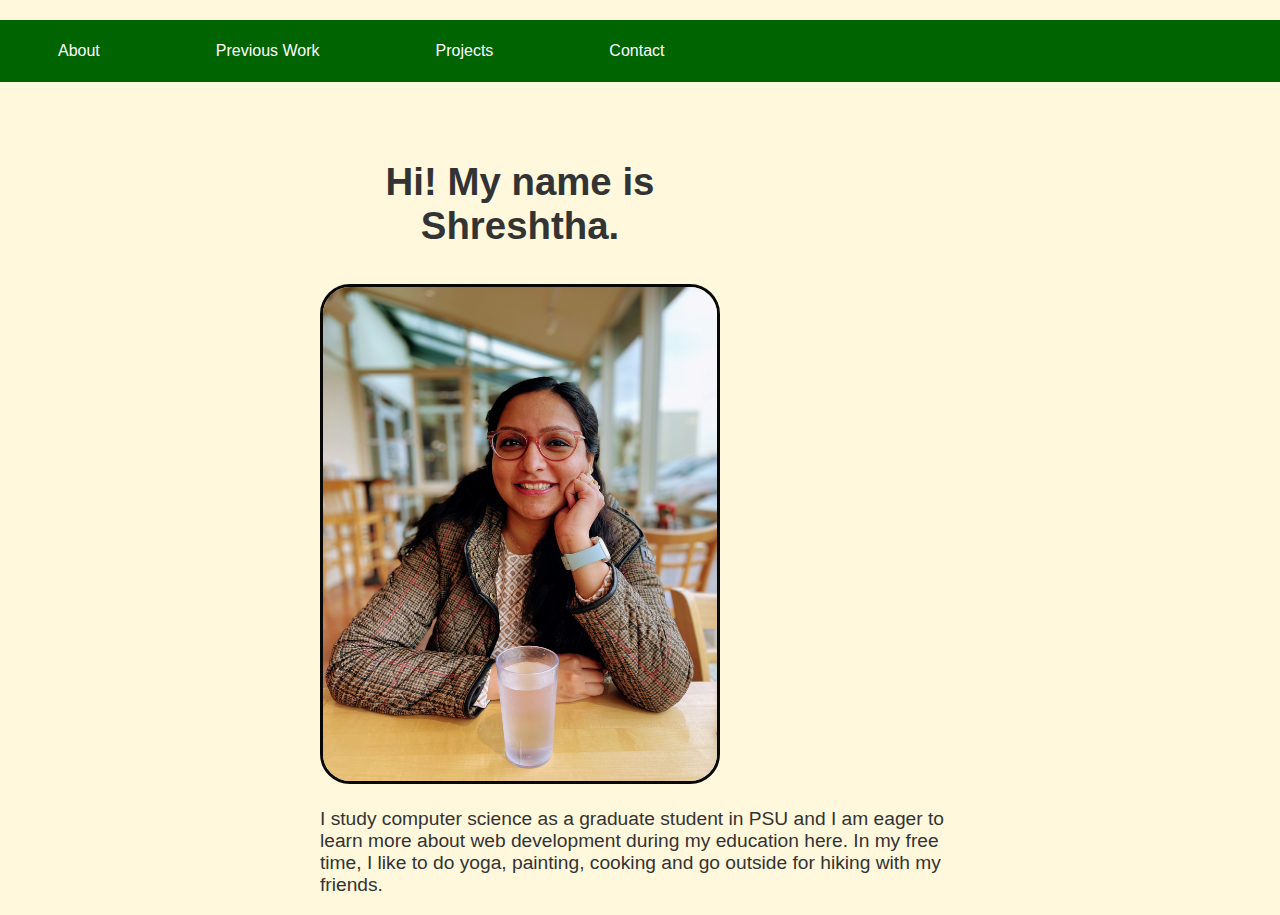
==== index.html @ 3c84b189 "added home page" ====
<!DOCTYPE html>
<html lang="en">
  <head>
    <meta charset="UTF-8" />
    <meta http-equiv="X-UA-Compatible" content="IE=edge" />
    <meta name="viewport" content="width=device-width, initial-scale=1.0" />
    <title>02 - Navbar</title>
    <link rel="stylesheet" href="styles.css" type="text/css" />
    <link rel="stylesheet" href="navbar.css" type="text/css" />
  </head>
  <body>
    <!-- <h1 class="heading">Shreshtha Siddhi</h1> -->

    <nav class="nav">
      <ul class="nav-list">
        <li class="list-item">
          <a href="navbar.html" class="nav-link">About</a>
        </li>
        <li class="list-item">
          <a href="previous.html" class="nav-link">Previous Work</a>
        </li>
        <li class="list-item">
          <a href="project.html" class="nav-link">Projects</a>
        </li>
        <li class="list-item">
          <a href="contact-form.html" class="nav-link">Contact</a>
        </li>
      </ul>
    </nav>
    <section class="container">
      <h1 class="title">Hi! My name is Shreshtha.</h1>
      <img
        src="../images/shreshtha.jpg"
        alt="headshot of Shreshtha with filters"
        class="image"
      />
      <p class="paragraph">
        I study computer science as a graduate student in PSU and I am eager to
        learn more about web development during my education here. In my free
        time, I like to do yoga, painting, cooking and go outside for hiking
        with my friends.
      </p>
    </section>
  </body>
</html>
---- styles.css ----
* {
    box-sizing: border-box;
  }
  
  :root {
    --white: #ffffff;
    --gray1: #333333;
    --gray2: #555555;
    --gray3: #cccccc;
    --gray4: #aaaaaa;
  
    --black: #080808;
    --teal: #006060;
    --lightteal: #008080;
    --purple: #800080;
    --navy: #000080;
    --cyan: #17a2b8;
    --violetred: #c71585;
    --red: #ff0000;
    --orange: #ffa500;
    --green: #006400;
  }
  
  body {
    font-family: 'Open Sans', 'Helvetica Neue', sans-serif;
    font-size: 1.2em;
    color: var(--gray1);
    /* text-align: center; */
    
  }
  
  h1 {
    text-align: center;
  }
  
  
  form {
    width: 600px;
   
  }
  
  .grid-item {
    padding: 10px;
    background-color: var(--purple);
    color: var(--white);
    font-size: 2.4em;
    text-align: center;
  }
---- navbar.css ----
:root {
    --green: #006400;
    --white: #ffffff;
    --orange: #ffa500;
    --black: #080808;
    --gray1: #333333;
  
  }
  
  body {
    background-color:cornsilk;
    margin: 0;
    vertical-align: middle;
    font-family: "Open Sans", "Helvetica Neue", sans-serif;
    color: var(--gray1);
  }

  nav {
    width: 100%;
    height:62px;
    position: absolute;
    /* display: flex; */
    top: 0;
    margin-top: 20px;
    left: 0;
    background-color: var(--green);
  }
  
  .nav-list {
    margin: 0;
    list-style-type: none;
    top: 0;
    padding: 0;
   
  }
  
  .list-item {
    background-color: var(--green);
    float: left;
    padding: 10px;
    color: #ffffff;
    font-size: medium;
    /* margin-left: 10px; */
  }
  
  .nav-link {
    background-color: var(--green);
    color: var(--white);
    display: block;
    padding: 12px 48px;
    text-align: center;
    text-decoration: none;
  }
  
  .nav-link:hover {
    background-color: var(--orange);
    color: var(--black);
  }
  
  .list-item:hover {
    background-color: var(--orange);
    color: var(--black);
  }
  
  body {
    text-align: center;
  }
  
  .container {
    width: 50vw;
    margin: 0 auto;
    display: inline-block;
    text-align: left;
    margin-top: 50px;
  }

  .title {
    margin-top: 110px;
    width:400px;
    /* float: right; */
    text-align: center;
  }
  
  .image {
    /* border-radius: 50%; */
    /* display: block; */
    /* padding-top: 20px; */
    margin-left: auto;
    margin-right: auto;
    margin-top: 10px;
    width: 400px;
    height: 500px;
    border-radius: 30px;
    border-color: #080808;
    border-style: solid;
  }
  
  paragraph {
    /* float: right; */
    margin: auto;
    height: 80px;

  }
  
  .paragraph:first-line {
    /* font-weight: bold; */
  }
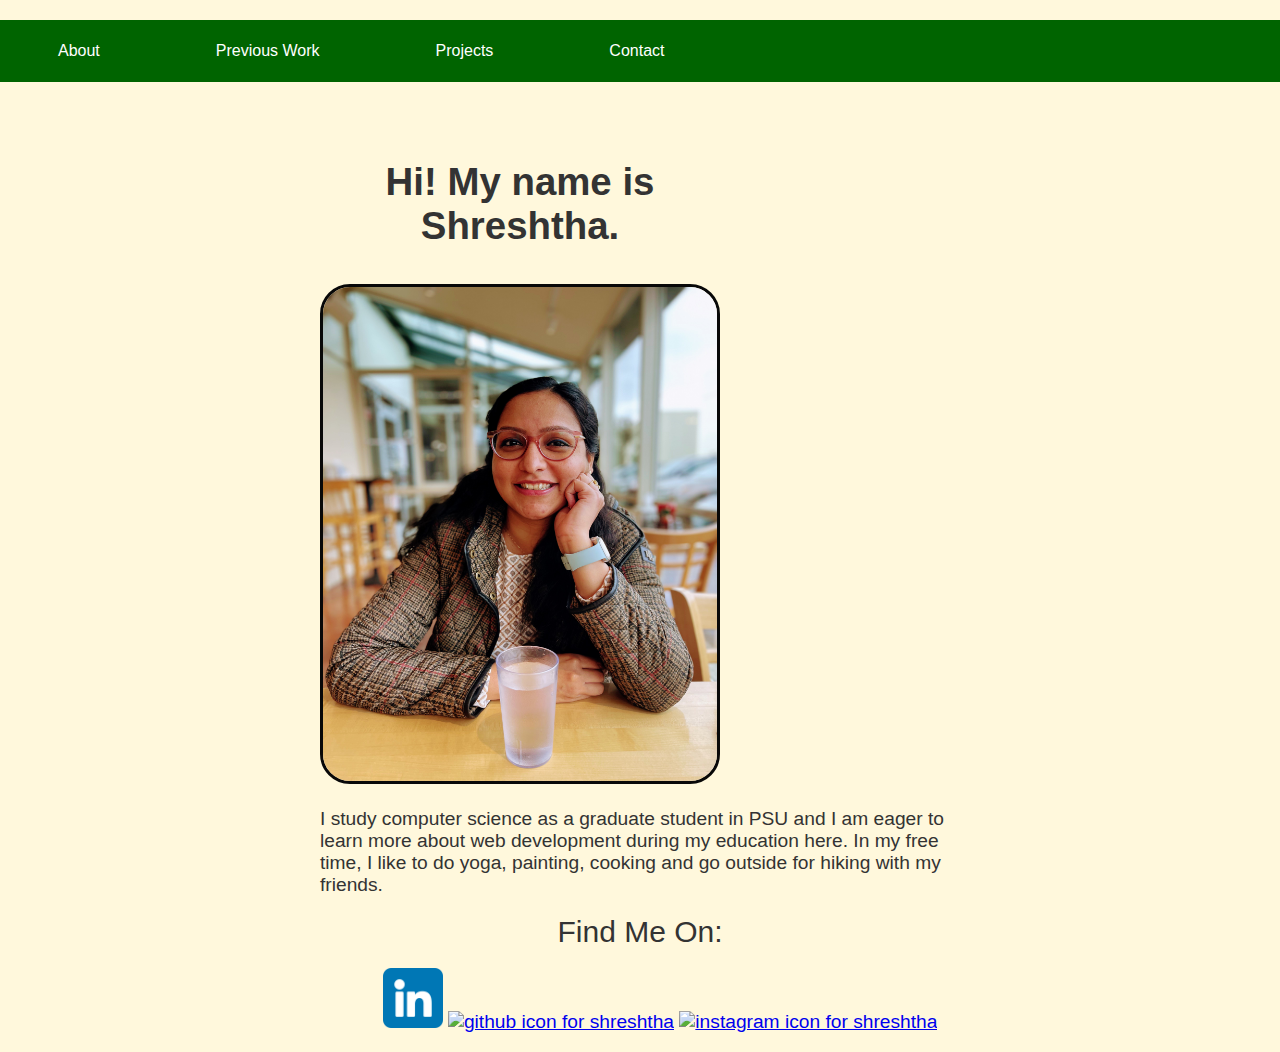
==== commit 914dc04a: "added footer in index.html" ====
--- a/index.html
+++ b/index.html
@@ -9,24 +9,23 @@
     <link rel="stylesheet" href="navbar.css" type="text/css" />
   </head>
   <body>
-    <!-- <h1 class="heading">Shreshtha Siddhi</h1> -->
-
     <nav class="nav">
       <ul class="nav-list">
         <li class="list-item">
-          <a href="navbar.html" class="nav-link">About</a>
+          <a href="index.html" class="nav-link">About</a>
         </li>
         <li class="list-item">
           <a href="previous.html" class="nav-link">Previous Work</a>
         </li>
         <li class="list-item">
-          <a href="project.html" class="nav-link">Projects</a>
+          <a href="projects.html" class="nav-link">Projects</a>
         </li>
         <li class="list-item">
           <a href="contact-form.html" class="nav-link">Contact</a>
         </li>
       </ul>
     </nav>
+
     <section class="container">
       <h1 class="title">Hi! My name is Shreshtha.</h1>
       <img
@@ -42,4 +41,60 @@
       </p>
     </section>
   </body>
+  
+  <div class="row mt-5">
+    <div class="d-flex justify-content-center">
+      <div class="footer">
+        <div class="section-div" style="font-size: 30px">Find Me On:</div>
+        <ul>
+          <li class="section-list" style="display: inline-block">
+            <a
+              class="link"
+              aria-label="LinkedIn"
+              class="social-icon si-rounded si-small si-linkedin"
+              href="https://www.linkedin.com/in/shreshtha-siddhi-3b2968114/"
+            >
+              <img
+                class="fas fa-camera fa-3x mt-2"
+                style="width: 60px"
+                id="linkedin-image"
+                src="../images/linkedin.png"
+                alt="linkedin icon for shreshtha"
+              />
+            </a>
+          </li>
+          <li class="section-list" style="display: inline-block">
+            <a
+              class="link"
+              aria-label="GitHub"
+              href="https://github.com/ssiddhi/ssiddhi.github.io"
+            >
+              <img
+                class="fas fa-camera fa-3x mt-2"
+                style="width: 60px"
+                id="github-image"
+                src="../images/gh.jpg"
+                alt="github icon for shreshtha"
+              />
+            </a>
+          </li>
+          <li class="section-list" style="display: inline-block">
+            <a
+              class="link"
+              aria-label="Instagram"
+              href="https://www.instagram.com/shreshtha.siddhi/"
+            >
+              <img
+                class="fas fa-camera fa-3x mt-2"
+                style="width: 60px"
+                id="instagram-image"
+                src="../images/instagram_icon.png"
+                alt="instagram icon for shreshtha"
+              />
+            </a>
+          </li>
+        </ul>
+      </div>
+    </div>
+  </div>
 </html>
--- a/styles.css
+++ b/styles.css
@@ -1,49 +1,57 @@
 * {
-    box-sizing: border-box;
-  }
-  
-  :root {
-    --white: #ffffff;
-    --gray1: #333333;
-    --gray2: #555555;
-    --gray3: #cccccc;
-    --gray4: #aaaaaa;
-  
-    --black: #080808;
-    --teal: #006060;
-    --lightteal: #008080;
-    --purple: #800080;
-    --navy: #000080;
-    --cyan: #17a2b8;
-    --violetred: #c71585;
-    --red: #ff0000;
-    --orange: #ffa500;
-    --green: #006400;
-  }
-  
-  body {
-    font-family: 'Open Sans', 'Helvetica Neue', sans-serif;
-    font-size: 1.2em;
-    color: var(--gray1);
-    /* text-align: center; */
-    
-  }
-  
-  h1 {
-    text-align: center;
-  }
-  
-  
-  form {
-    width: 600px;
-   
-  }
-  
-  .grid-item {
-    padding: 10px;
-    background-color: var(--purple);
-    color: var(--white);
-    font-size: 2.4em;
-    text-align: center;
-  }
-  +  box-sizing: border-box;
+}
+
+:root {
+  --white: #ffffff;
+  --gray1: #333333;
+  --gray2: #555555;
+  --gray3: #cccccc;
+  --gray4: #aaaaaa;
+
+  --black: #080808;
+  --teal: #006060;
+  --lightteal: #008080;
+  --purple: #800080;
+  --navy: #000080;
+  --cyan: #17a2b8;
+  --violetred: #c71585;
+  --red: #ff0000;
+  --orange: #ffa500;
+  --green: #006400;
+}
+
+body {
+  font-family: "Open Sans", "Helvetica Neue", sans-serif;
+  font-size: 1.2em;
+  color: var(--gray1);
+  /* text-align: center; */
+}
+
+h1 {
+  text-align: center;
+}
+
+form {
+  width: 600px;
+}
+
+.grid-item {
+  padding: 10px;
+  background-color: var(--purple);
+  color: var(--white);
+  font-size: 2.4em;
+  text-align: center;
+}
+
+.projects-body {
+  background-color: var(--gray3);
+}
+
+.previous-body {
+  background-color: cornsilk;
+}
+
+.previous-heading {
+  padding-top: 30px;
+}--- a/navbar.css
+++ b/navbar.css
@@ -1,108 +1,103 @@
 :root {
-    --green: #006400;
-    --white: #ffffff;
-    --orange: #ffa500;
-    --black: #080808;
-    --gray1: #333333;
-  
-  }
-  
-  body {
-    background-color:cornsilk;
-    margin: 0;
-    vertical-align: middle;
-    font-family: "Open Sans", "Helvetica Neue", sans-serif;
-    color: var(--gray1);
-  }
+  --green: #006400;
+  --white: #ffffff;
+  --orange: #ffa500;
+  --black: #080808;
+  --gray1: #333333;
+}
 
-  nav {
-    width: 100%;
-    height:62px;
-    position: absolute;
-    /* display: flex; */
-    top: 0;
-    margin-top: 20px;
-    left: 0;
-    background-color: var(--green);
-  }
-  
-  .nav-list {
-    margin: 0;
-    list-style-type: none;
-    top: 0;
-    padding: 0;
-   
-  }
-  
-  .list-item {
-    background-color: var(--green);
-    float: left;
-    padding: 10px;
-    color: #ffffff;
-    font-size: medium;
-    /* margin-left: 10px; */
-  }
-  
-  .nav-link {
-    background-color: var(--green);
-    color: var(--white);
-    display: block;
-    padding: 12px 48px;
-    text-align: center;
-    text-decoration: none;
-  }
-  
-  .nav-link:hover {
-    background-color: var(--orange);
-    color: var(--black);
-  }
-  
-  .list-item:hover {
-    background-color: var(--orange);
-    color: var(--black);
-  }
-  
-  body {
-    text-align: center;
-  }
-  
-  .container {
-    width: 50vw;
-    margin: 0 auto;
-    display: inline-block;
-    text-align: left;
-    margin-top: 50px;
-  }
+body {
+  background-color: cornsilk;
+  margin: 0;
+  vertical-align: middle;
+  font-family: "Open Sans", "Helvetica Neue", sans-serif;
+  color: var(--gray1);
+}
 
-  .title {
-    margin-top: 110px;
-    width:400px;
-    /* float: right; */
-    text-align: center;
-  }
-  
-  .image {
-    /* border-radius: 50%; */
-    /* display: block; */
-    /* padding-top: 20px; */
-    margin-left: auto;
-    margin-right: auto;
-    margin-top: 10px;
-    width: 400px;
-    height: 500px;
-    border-radius: 30px;
-    border-color: #080808;
-    border-style: solid;
-  }
-  
-  paragraph {
-    /* float: right; */
-    margin: auto;
-    height: 80px;
+nav {
+  width: 100%;
+  height: 62px;
+  position: absolute;
 
-  }
-  
-  .paragraph:first-line {
-    /* font-weight: bold; */
-  }
-  +  top: 0;
+  margin-top: 20px;
+  left: 0;
+  background-color: var(--green);
+}
+
+.nav-list {
+  margin: 0;
+  list-style-type: none;
+  top: 0;
+  padding: 0;
+}
+
+.list-item {
+  /* background-color: var(--green); */
+  float: left;
+  padding: 10px;
+  color: #ffffff;
+  font-size: medium;
+}
+
+.nav-link {
+  /* background-color: var(--green); */
+  color: var(--white);
+  display: block;
+  padding: 12px 48px;
+  text-align: center;
+  text-decoration: none;
+}
+
+.nav-link:hover {
+  /* background-color: var(--orange); */
+  color: var(--black);
+}
+
+.list-item:hover {
+  /* background-color: var(--orange); */
+  color: var(--black);
+}
+
+body {
+  text-align: center;
+}
+
+.container {
+  width: 50vw;
+  margin: 0 auto;
+  display: inline-block;
+  text-align: left;
+  margin-top: 50px;
+}
+
+.title {
+  margin-top: 110px;
+  width: 400px;
+  /* float: right; */
+  text-align: center;
+}
+
+.image {
+  /* border-radius: 50%; */
+  /* display: block; */
+  /* padding-top: 20px; */
+  margin-left: auto;
+  margin-right: auto;
+  margin-top: 10px;
+  width: 400px;
+  height: 500px;
+  border-radius: 30px;
+  border-color: #080808;
+  border-style: solid;
+}
+
+paragraph {
+  /* float: right; */
+  margin: auto;
+  height: 80px;
+}
+
+.paragraph:first-line {
+  /* font-weight: bold; */
+}
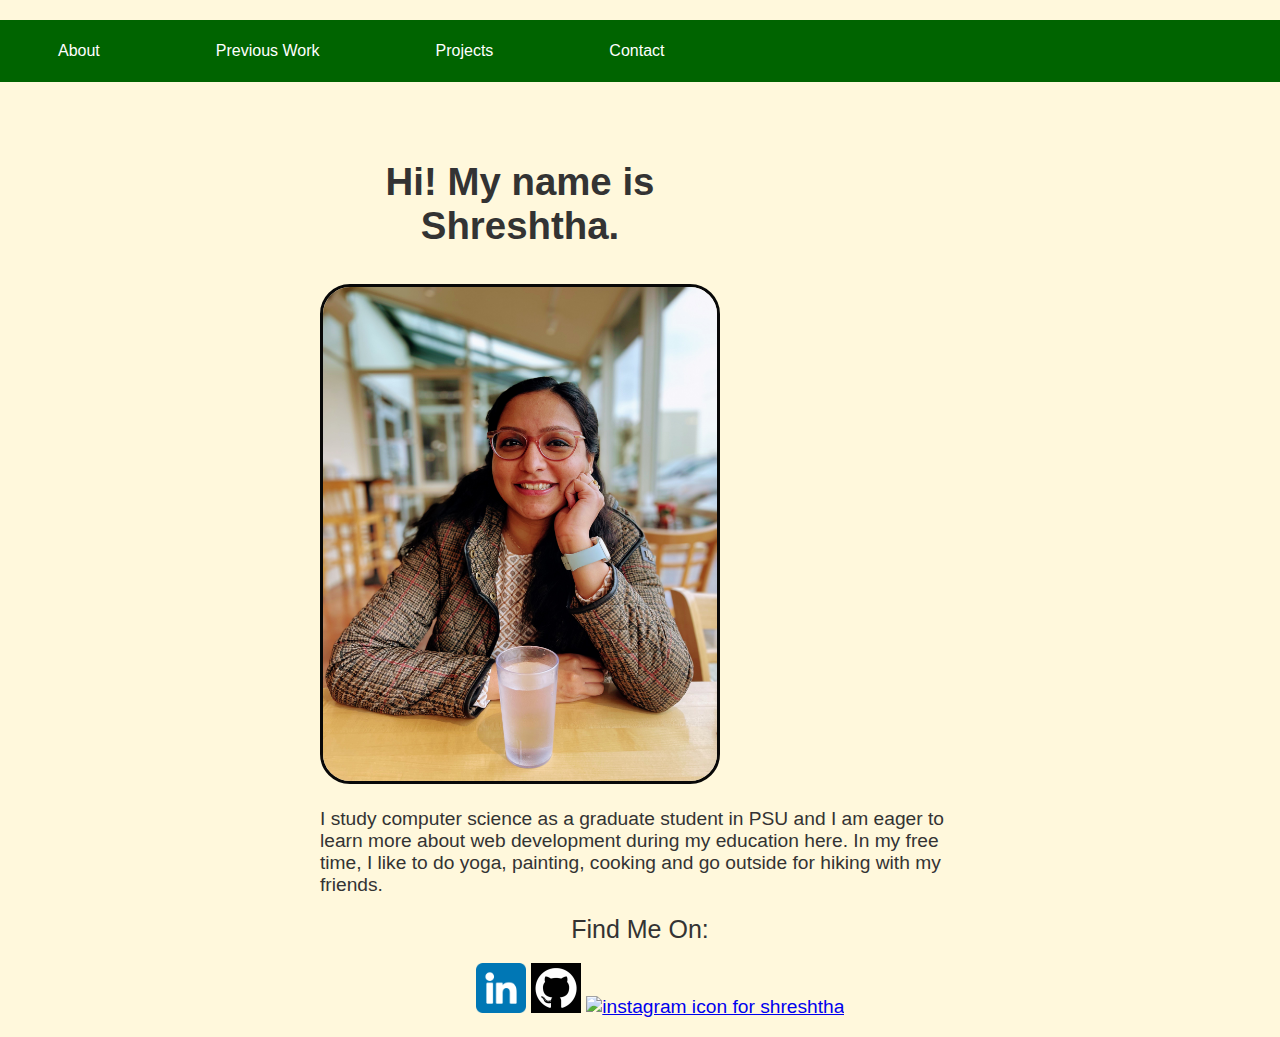
==== commit 70a1163b: "modified pic alignment" ====
--- a/index.html
+++ b/index.html
@@ -25,27 +25,29 @@
         </li>
       </ul>
     </nav>
-
     <section class="container">
+      <div>
       <h1 class="title">Hi! My name is Shreshtha.</h1>
       <img
         src="../images/shreshtha.jpg"
         alt="headshot of Shreshtha with filters"
         class="image"
       />
+    </div>
+    <div>
       <p class="paragraph">
         I study computer science as a graduate student in PSU and I am eager to
         learn more about web development during my education here. In my free
         time, I like to do yoga, painting, cooking and go outside for hiking
         with my friends.
       </p>
+    </div>
     </section>
   </body>
-  
   <div class="row mt-5">
     <div class="d-flex justify-content-center">
       <div class="footer">
-        <div class="section-div" style="font-size: 30px">Find Me On:</div>
+        <div class="section-div " style="font-size: 25px">Find Me On:</div>
         <ul>
           <li class="section-list" style="display: inline-block">
             <a
@@ -56,7 +58,7 @@
             >
               <img
                 class="fas fa-camera fa-3x mt-2"
-                style="width: 60px"
+                style="width: 50px"
                 id="linkedin-image"
                 src="../images/linkedin.png"
                 alt="linkedin icon for shreshtha"
@@ -71,7 +73,7 @@
             >
               <img
                 class="fas fa-camera fa-3x mt-2"
-                style="width: 60px"
+                style="width: 50px"
                 id="github-image"
                 src="../images/gh.jpg"
                 alt="github icon for shreshtha"
@@ -86,7 +88,7 @@
             >
               <img
                 class="fas fa-camera fa-3x mt-2"
-                style="width: 60px"
+                style="width: 50px"
                 id="instagram-image"
                 src="../images/instagram_icon.png"
                 alt="instagram icon for shreshtha"
--- a/styles.css
+++ b/styles.css
@@ -45,7 +45,7 @@
 }
 
 .projects-body {
-  background-color: var(--gray3);
+  background-color: cornsilk
 }
 
 .previous-body {
@@ -54,4 +54,8 @@
 
 .previous-heading {
   padding-top: 30px;
-}+}
+
+.projects-section {
+  margin-top: 20px;
+}
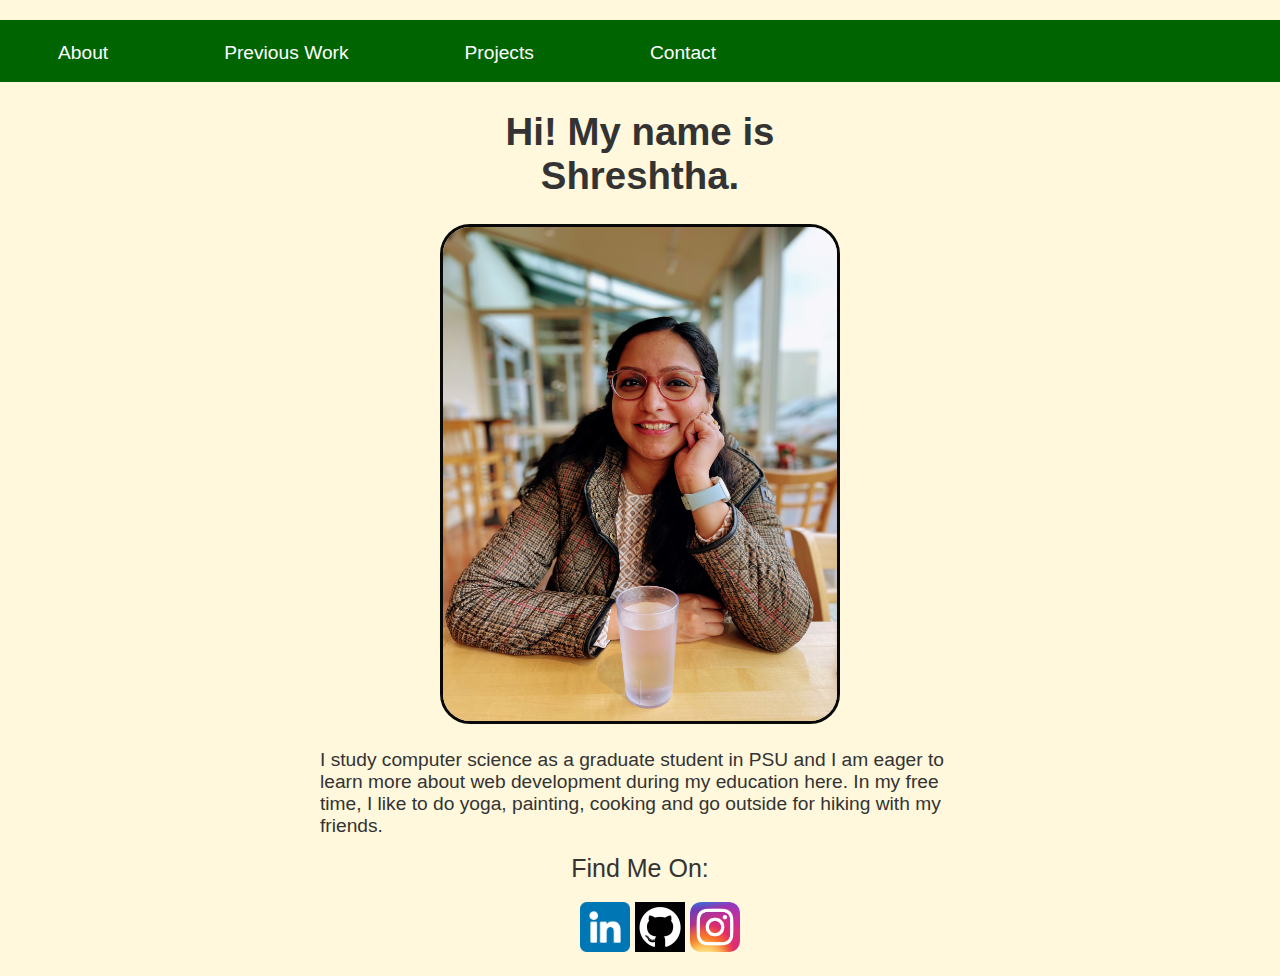
==== commit 0ab70d20: "modified instagram icon in footer" ====
--- a/index.html
+++ b/index.html
@@ -90,7 +90,7 @@
                 class="fas fa-camera fa-3x mt-2"
                 style="width: 50px"
                 id="instagram-image"
-                src="../images/instagram_icon.png"
+                src="../images/Instagram_icon.png"
                 alt="instagram icon for shreshtha"
               />
             </a>
--- a/navbar.css
+++ b/navbar.css
@@ -4,6 +4,7 @@
   --orange: #ffa500;
   --black: #080808;
   --gray1: #333333;
+  
 }
 
 body {
@@ -18,7 +19,6 @@
   width: 100%;
   height: 62px;
   position: absolute;
-
   top: 0;
   margin-top: 20px;
   left: 0;
@@ -37,7 +37,7 @@
   float: left;
   padding: 10px;
   color: #ffffff;
-  font-size: medium;
+  font-size: lerge;
 }
 
 .nav-link {
@@ -72,10 +72,13 @@
 }
 
 .title {
-  margin-top: 110px;
+  margin-top: 60px;
   width: 400px;
   /* float: right; */
   text-align: center;
+  display: block;
+  margin-left: auto;
+  margin-right: auto;
 }
 
 .image {
@@ -90,12 +93,18 @@
   border-radius: 30px;
   border-color: #080808;
   border-style: solid;
+  display: block;
+  
 }
 
-paragraph {
+.paragraph {
   /* float: right; */
   margin: auto;
   height: 80px;
+  display: inline-block;
+  margin-top: 25px;
+  margin-bottom: 25px;
+  /* display: block; */
 }
 
 .paragraph:first-line {
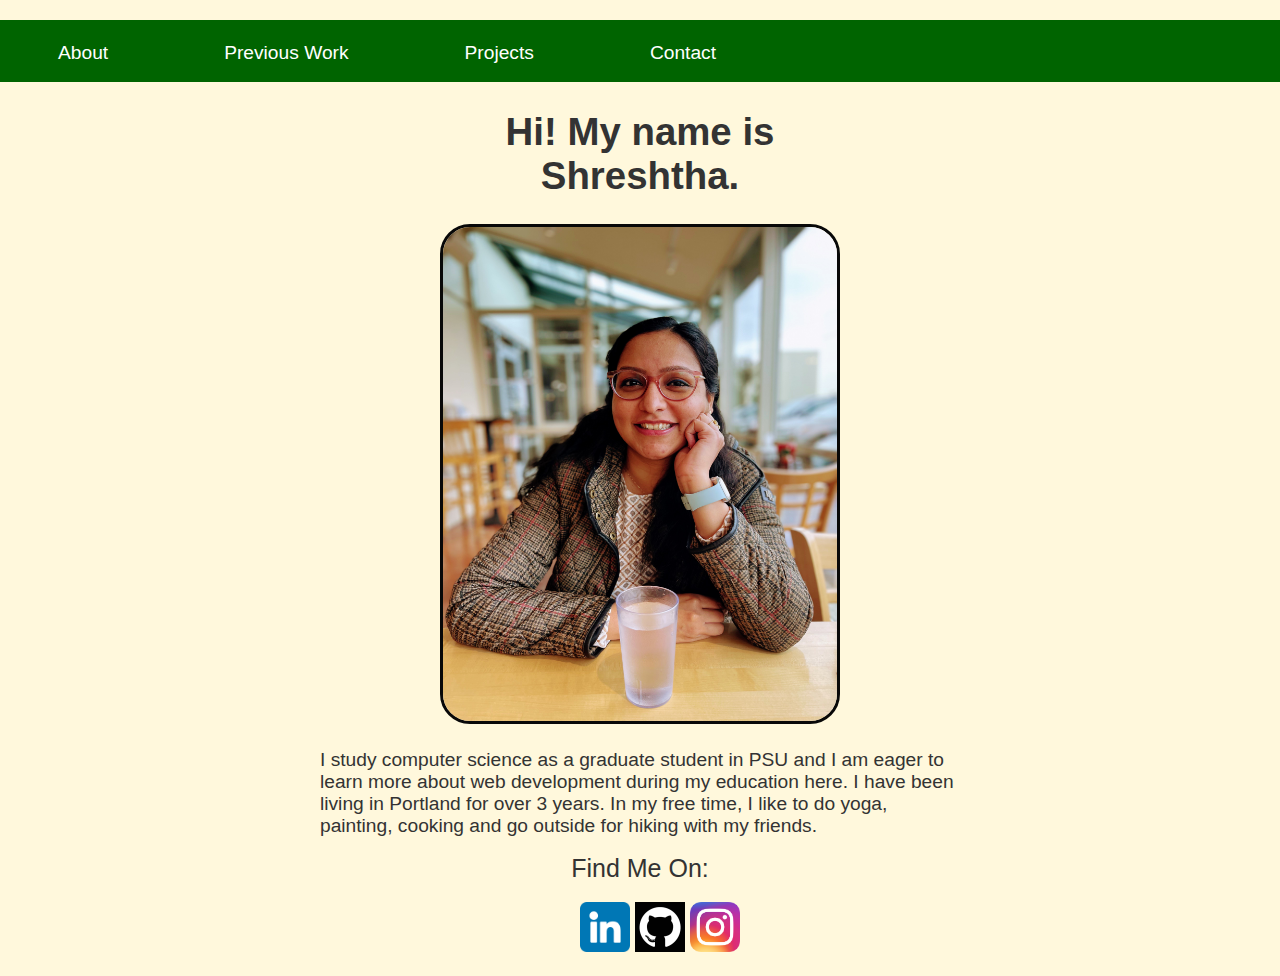
==== commit db5069fe: "moved index.html to root folder" ====
--- a/index.html
+++ b/index.html
@@ -5,8 +5,8 @@
     <meta http-equiv="X-UA-Compatible" content="IE=edge" />
     <meta name="viewport" content="width=device-width, initial-scale=1.0" />
     <title>02 - Navbar</title>
-    <link rel="stylesheet" href="styles.css" type="text/css" />
-    <link rel="stylesheet" href="navbar.css" type="text/css" />
+    <link rel="stylesheet" href="../CSS/styles.css" type="text/css" />
+    <link rel="stylesheet" href="../CSS/navbar.css" type="text/css" />
   </head>
   <body>
     <nav class="nav">
@@ -21,33 +21,34 @@
           <a href="projects.html" class="nav-link">Projects</a>
         </li>
         <li class="list-item">
-          <a href="contact-form.html" class="nav-link">Contact</a>
+          <a href="contact.html" class="nav-link">Contact</a>
         </li>
       </ul>
     </nav>
+
     <section class="container">
       <div>
-      <h1 class="title">Hi! My name is Shreshtha.</h1>
-      <img
-        src="../images/shreshtha.jpg"
-        alt="headshot of Shreshtha with filters"
-        class="image"
-      />
-    </div>
-    <div>
-      <p class="paragraph">
-        I study computer science as a graduate student in PSU and I am eager to
-        learn more about web development during my education here. In my free
-        time, I like to do yoga, painting, cooking and go outside for hiking
-        with my friends.
-      </p>
-    </div>
+        <h1 class="title">Hi! My name is Shreshtha.</h1>
+        <img
+          src="../images/shreshtha.jpg"
+          alt="headshot of Shreshtha with filters"
+          class="image"
+        />
+      </div>
+      <div>
+        <p class="paragraph">
+          I study computer science as a graduate student in PSU and I am eager
+          to learn more about web development during my education here. I have been living in Portland for over 3 years. In my
+          free time, I like to do yoga, painting, cooking and go outside for
+          hiking with my friends.
+        </p>
+      </div>
     </section>
   </body>
   <div class="row mt-5">
     <div class="d-flex justify-content-center">
       <div class="footer">
-        <div class="section-div " style="font-size: 25px">Find Me On:</div>
+        <div class="section-div" style="font-size: 25px">Find Me On:</div>
         <ul>
           <li class="section-list" style="display: inline-block">
             <a
--- a/CSS/styles.css
+++ b/CSS/styles.css
@@ -0,0 +1,67 @@
+* {
+  box-sizing: border-box;
+}
+
+:root {
+  --white: #ffffff;
+  --gray1: #333333;
+  --gray2: #555555;
+  --gray3: #cccccc;
+  --gray4: #aaaaaa;
+
+  --black: #080808;
+  --teal: #006060;
+  --lightteal: #008080;
+  --purple: #800080;
+  --navy: #000080;
+  --cyan: #17a2b8;
+  --violetred: #c71585;
+  --red: #ff0000;
+  --orange: #ffa500;
+  --green: #006400;
+}
+
+body {
+  font-family: "Open Sans", "Helvetica Neue", sans-serif;
+  font-size: 1.2em;
+  color: var(--gray1);
+  /* text-align: center; */
+}
+
+h1 {
+  text-align: center;
+}
+
+form {
+  width: 600px;
+}
+
+.grid-item {
+  padding: 10px;
+  background-color: var(--purple);
+  color: var(--white);
+  font-size: 2.4em;
+  text-align: center;
+}
+
+.projects-body {
+  background-color: cornsilk;
+}
+
+.previous-body {
+  background-color: cornsilk;
+}
+
+.previous-heading {
+  padding-top: 30px;
+}
+
+.projects-section {
+  margin-top: 20px;
+}
+
+.resume {
+  color: var(--teal);
+  font-weight: bold;
+  font-size: 1.5rem;
+}
--- a/CSS/navbar.css
+++ b/CSS/navbar.css
@@ -0,0 +1,110 @@
+:root {
+  --green: #006400;
+  --white: #ffffff;
+  --orange: #ffa500;
+  --black: #080808;
+  --gray1: #333333;
+}
+
+body {
+  background-color: cornsilk;
+  margin: 0;
+  vertical-align: middle;
+  font-family: "Open Sans", "Helvetica Neue", sans-serif;
+  color: var(--gray1);
+}
+
+nav {
+  width: 100%;
+  height: 62px;
+  position: absolute;
+  top: 0;
+  margin-top: 20px;
+  left: 0;
+  background-color: var(--green);
+}
+
+.nav-list {
+  margin: 0;
+  list-style-type: none;
+  top: 0;
+  padding: 0;
+}
+
+.list-item {
+  /* background-color: var(--green); */
+  float: left;
+  padding: 10px;
+  color: #ffffff;
+  font-size: lerge;
+}
+
+.nav-link {
+  /* background-color: var(--green); */
+  color: var(--white);
+  display: block;
+  padding: 12px 48px;
+  text-align: center;
+  text-decoration: none;
+}
+
+.nav-link:hover {
+  /* background-color: var(--orange); */
+  color: var(--black);
+}
+
+.list-item:hover {
+  /* background-color: var(--orange); */
+  color: var(--black);
+}
+
+body {
+  text-align: center;
+}
+
+.container {
+  width: 50vw;
+  margin: 0 auto;
+  display: inline-block;
+  text-align: left;
+  margin-top: 50px;
+}
+
+.title {
+  margin-top: 60px;
+  width: 400px;
+  /* float: right; */
+  text-align: center;
+  display: block;
+  margin-left: auto;
+  margin-right: auto;
+}
+
+.image {
+  /* border-radius: 50%; */
+  /* display: block; */
+  /* padding-top: 20px; */
+  margin-left: auto;
+  margin-right: auto;
+  margin-top: 10px;
+  width: 400px;
+  height: 500px;
+  border-radius: 30px;
+  border-color: #080808;
+  border-style: solid;
+  display: block;
+}
+
+.paragraph {
+  /* float: right; */
+  margin: auto;
+  height: 80px;
+  display: inline-block;
+  margin-top: 25px;
+  margin-bottom: 25px;
+  /* display: block; */
+}
+
+.paragraph:first-line {
+  /* font-weight: bold; */
+}
